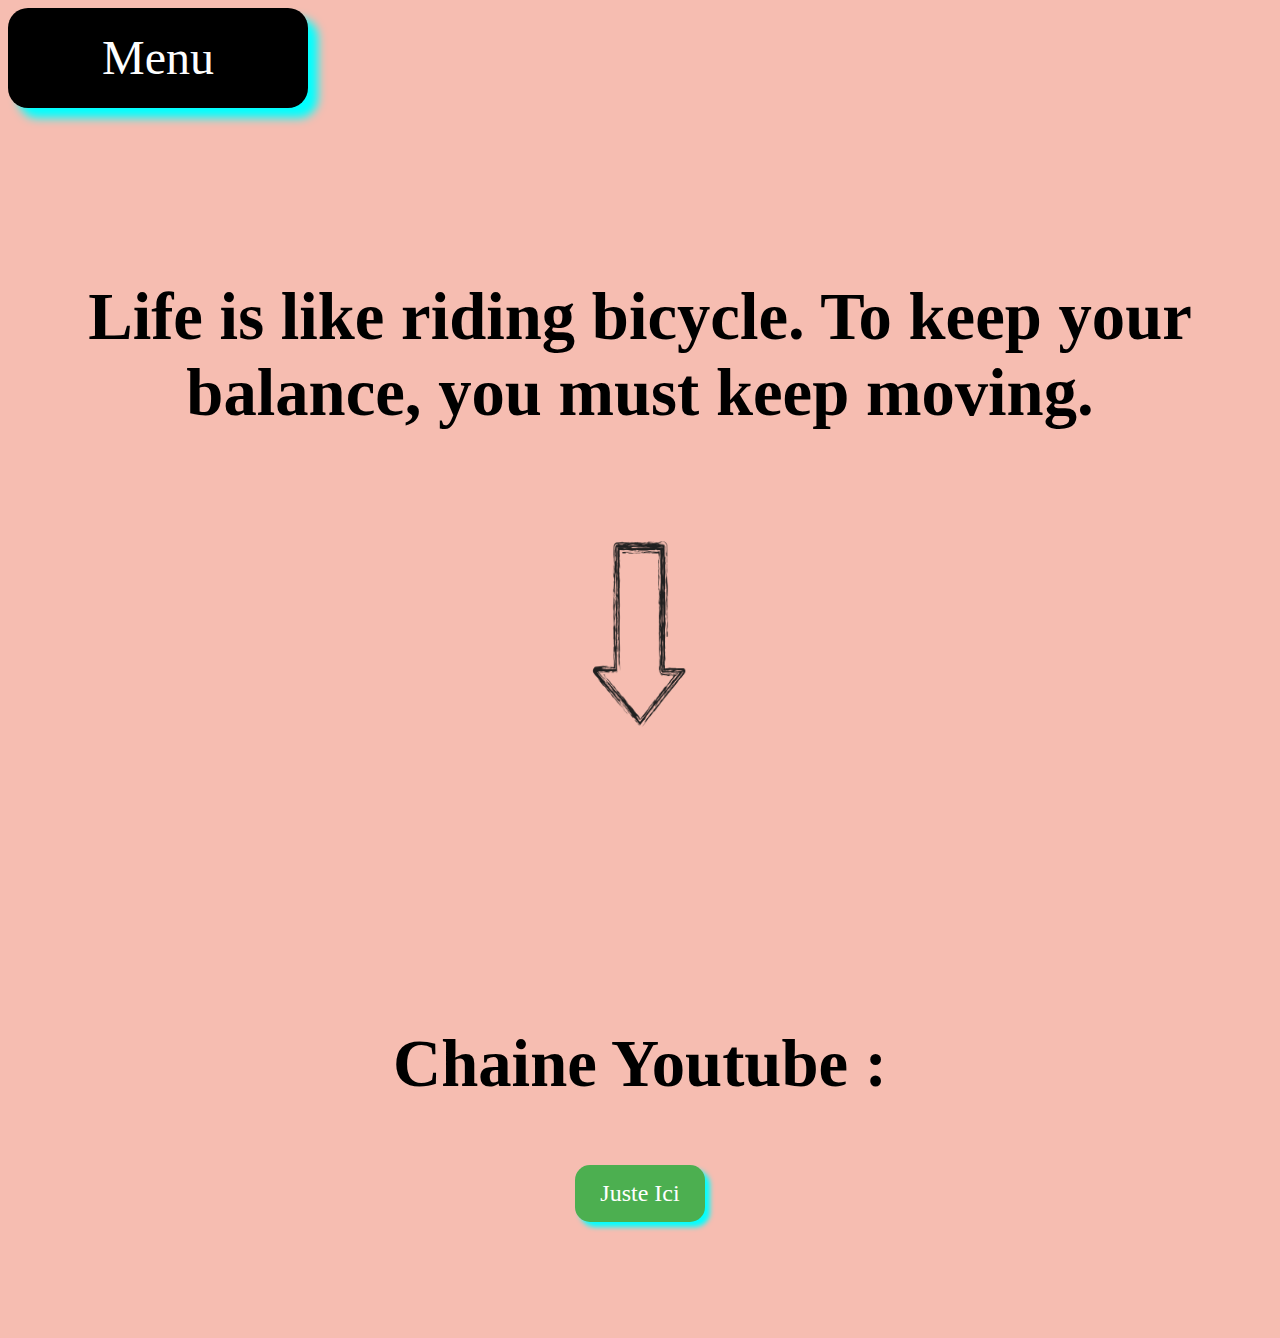
==== index.html @ 1e653d69 "Add files via upload" ====
<!doctype html>
<html>
    <head>
	<html lang="fr">
	<link rel="stylesheet" href="style.css">
	<script src="script.js"></script>
	
	<title>Erforcewann</title>
	
	 <meta charset="UTF-8">
    <meta name="viewport" content="width=device-width, initial-scale=1.0">
    <meta http-equiv="X-UA-Compatible" content="ie=edge">
	
	
	</head>
	
    <body>
	
	<div id="myNav" class="overlay">


        <a href="javascript:void(0)" class="closebtn" onclick="closeNav()">&times;</a>

        <div class="overlay-content">
            <a href="https://www.youtube.com/channel/UCQPxsFfJck90YwWnajn6usg">Chaine Youtube</a>
            <a href="index2.html">mini-jeux</a>
            <a href="répertoire-google.html">Répertoire-google</a>
	    <a href="horloge.html">Test Horloge js</a>
        </div>

    </div>


    <span onclick="openNav()">Menu</span>
	
	<br><br><br><br><br><br><br><h1>Life is like riding bicycle. To keep your balance, you must keep moving.</h1>
    <br><br><center><img src="img/fleche.png" id="fleche"></center>

    <br><br><br><br><br><br><br><br><br><br><br><br>

    <h1>Chaine Youtube :</h1><br>
    <center><a href="https://www.youtube.com/channel/UCQPxsFfJck90YwWnajn6usg" class="button">Juste Ici</a></center> <br><br><br><br><br><br>
	
	</body>
</html>
---- style.css ----
h1 {
	text-align: center;
	color: #424040l;
	font-size: 50pt;
}

   
   span {
    display: block;
    width: 300px;
    height: 100px;
    line-height: 100px;
    background: black;
    text-align: center;
    font-size: 3em;
    font-family: 'Lato';
	color: #FDFEFE;
	border: 8px blue;
	border-radius: 20px 20px 20px 20px;
    box-shadow: 10px 10px 10px aqua;

   
}

.overlay {
  
    height: 100%;
    width: 0;
    position: fixed; 
    z-index: 1; 
    left: 0;
    top: 0;

    background-color: rgba(0,0,0, 0.9); 
    overflow-x: hidden; 
    transition: 0.5s; 
}

.overlay-content {
    position: relative;
    top: 30%; 
    width: 100%;
    text-align: center; 

}


.overlay a {
    padding: 8px;
    text-decoration: none;
    font-size: 36px;
    color: #818181;
    display: block; 
    transition: 0.3s; 
}


.overlay a:hover, .overlay a:focus {
    color: #f1f1f1;
}


.overlay .closebtn {
    position: absolute;
    top: 20px;
    right: 45px;
    font-size: 60px;
}

body{
    background-color: #F6BDB1;
}

#fleche {
    width: 200px;
    height: 250px;
}

.button {
    display: inline-block;
    padding: 15px 25px;
    font-size: 24px;
    cursor: pointer;
    text-align: center;
    text-decoration: none;
    outline: none;
    color: #fff;
    background-color: #4CAF50;
    border: none;
    border-radius: 15px;
    box-shadow: 5px 5px 5px aqua;
  }
  
  .button:hover {background-color: black}
  
  .button:active {
    background-color: #80FD67;
    box-shadow: 0 5px #666;
    transform: translateY(4px);
  }
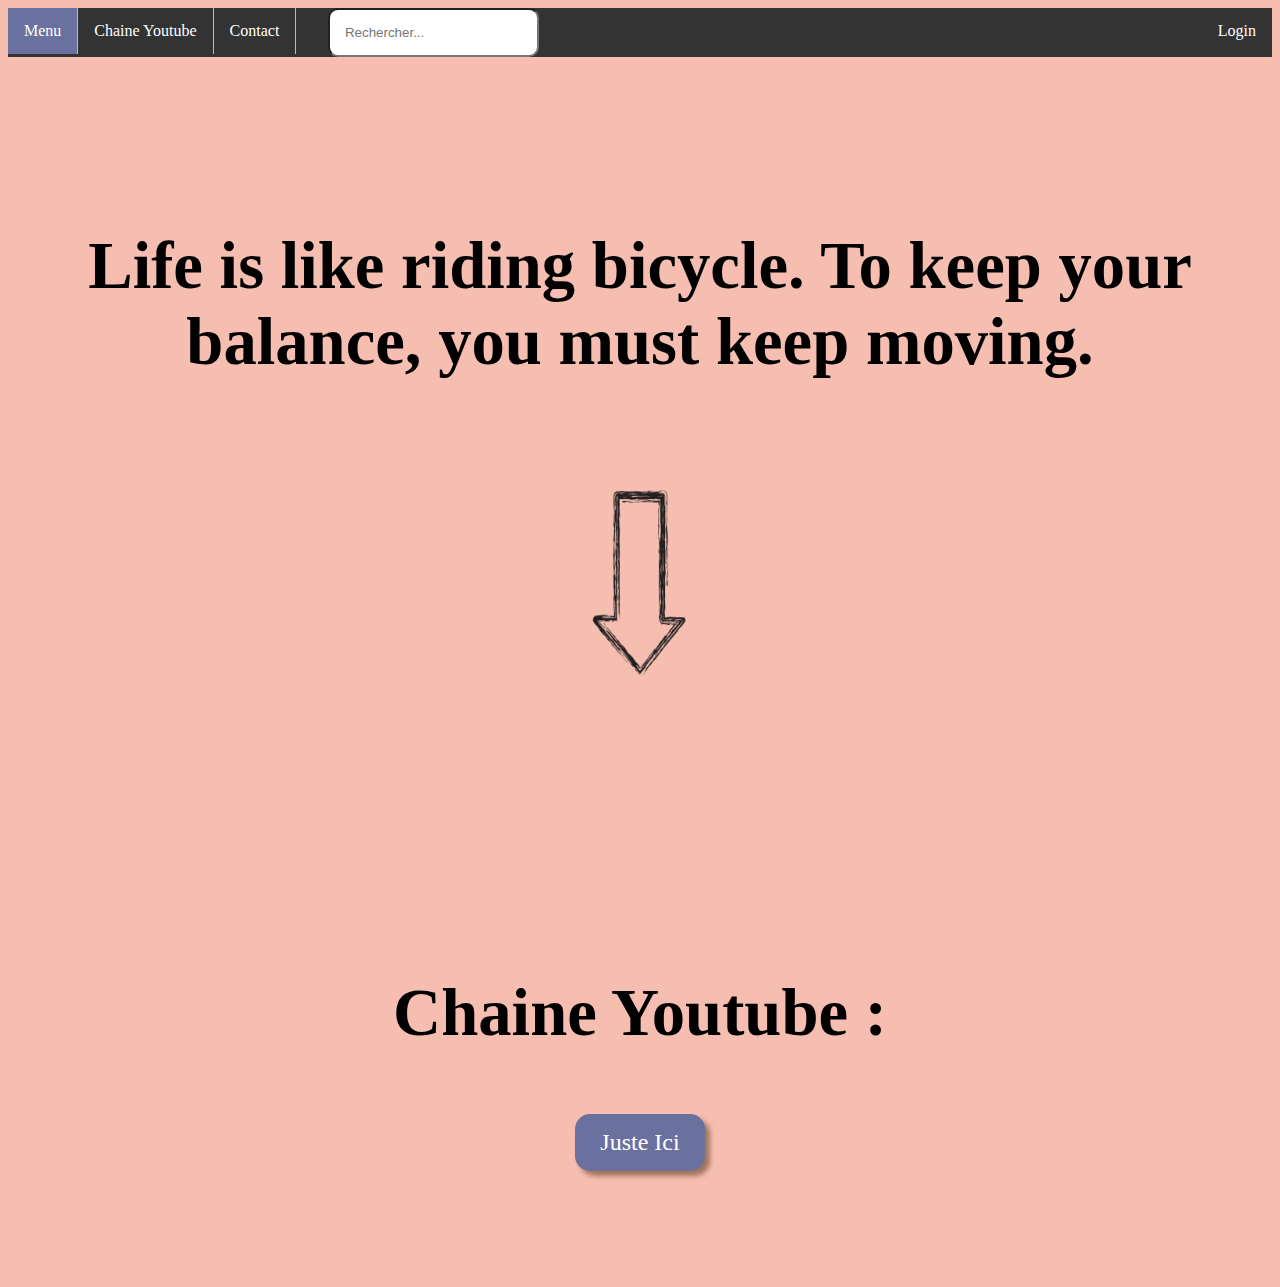
==== commit 488ff6e5: "Add files via upload" ====
--- a/index.html
+++ b/index.html
@@ -23,15 +23,23 @@
 
         <div class="overlay-content">
             <a href="https://www.youtube.com/channel/UCQPxsFfJck90YwWnajn6usg">Chaine Youtube</a>
+			<a href="compte/login.html">Login</a>
             <a href="index2.html">mini-jeux</a>
-            <a href="répertoire-google.html">Répertoire-google</a>
+            <a href="repertoire-google.html">Repertoire-google</a>
 	    <a href="horloge.html">Test Horloge js</a>
         </div>
 
     </div>
-
-
-    <span onclick="openNav()">Menu</span>
+	
+	<ul>
+			<li style="background-color:#6B719E"><span onclick="openNav()">Menu</span></li>
+  			<li><a href="https://www.youtube.com/channel/UCQPxsFfJck90YwWnajn6usg">Chaine Youtube</a></li>
+  			<li><a href="https://discord.gg/AUWYKJDt">Contact</a></li>
+			<li><input id="searchbar" onkeyup="recherche()" type="text" name="search" placeholder="Rechercher..."></li>
+  			<li style="float: right"><a href="compte/login.html">Login</a></li>
+		</ul>
+	
+	<center></center>
 	
 	<br><br><br><br><br><br><br><h1>Life is like riding bicycle. To keep your balance, you must keep moving.</h1>
     <br><br><center><img src="img/fleche.png" id="fleche"></center>
--- a/style.css
+++ b/style.css
@@ -6,19 +6,12 @@
 
    
    span {
-    display: block;
-    width: 300px;
-    height: 100px;
-    line-height: 100px;
-    background: black;
+    
+display: block;
+    color: white;
     text-align: center;
-    font-size: 3em;
-    font-family: 'Lato';
-	color: #FDFEFE;
-	border: 8px blue;
-	border-radius: 20px 20px 20px 20px;
-    box-shadow: 10px 10px 10px aqua;
-
+    padding: 14px 16px;
+    text-decoration: none;
    
 }
 
@@ -85,10 +78,10 @@
     text-decoration: none;
     outline: none;
     color: #fff;
-    background-color: #4CAF50;
+    background-color: #6B719E;
     border: none;
     border-radius: 15px;
-    box-shadow: 5px 5px 5px aqua;
+    box-shadow: 5px 5px 5px #A0745C;
   }
   
   .button:hover {background-color: black}
@@ -98,4 +91,58 @@
     box-shadow: 0 5px #666;
     transform: translateY(4px);
   }
+  
+  #main {
 
+margin-left: 200px;
+
+}
+
+#cnt {
+
+margin-right: 200px;
+
+}
+
+#searchbar{
+     margin-left: 15%;
+     padding:15px;
+     border-radius: 10px;
+   }
+   input[type=text] {
+   }
+   input[type=text]:focus {
+   }
+
+ul {
+    list-style-type: none;
+    margin: 0;
+    padding: 0;
+    overflow: hidden;
+    background-color: #333;
+}
+
+li {
+    float: left;
+    border-right:1px solid #bbb;
+}
+
+li:last-child {
+    border-right: none;
+}
+
+li a {
+    display: block;
+    color: white;
+    text-align: center;
+    padding: 14px 16px;
+    text-decoration: none;
+}
+
+li a:hover:not(.active) {
+    background-color: #111;
+}
+
+.active {
+    background-color: #4CAF50;
+}
